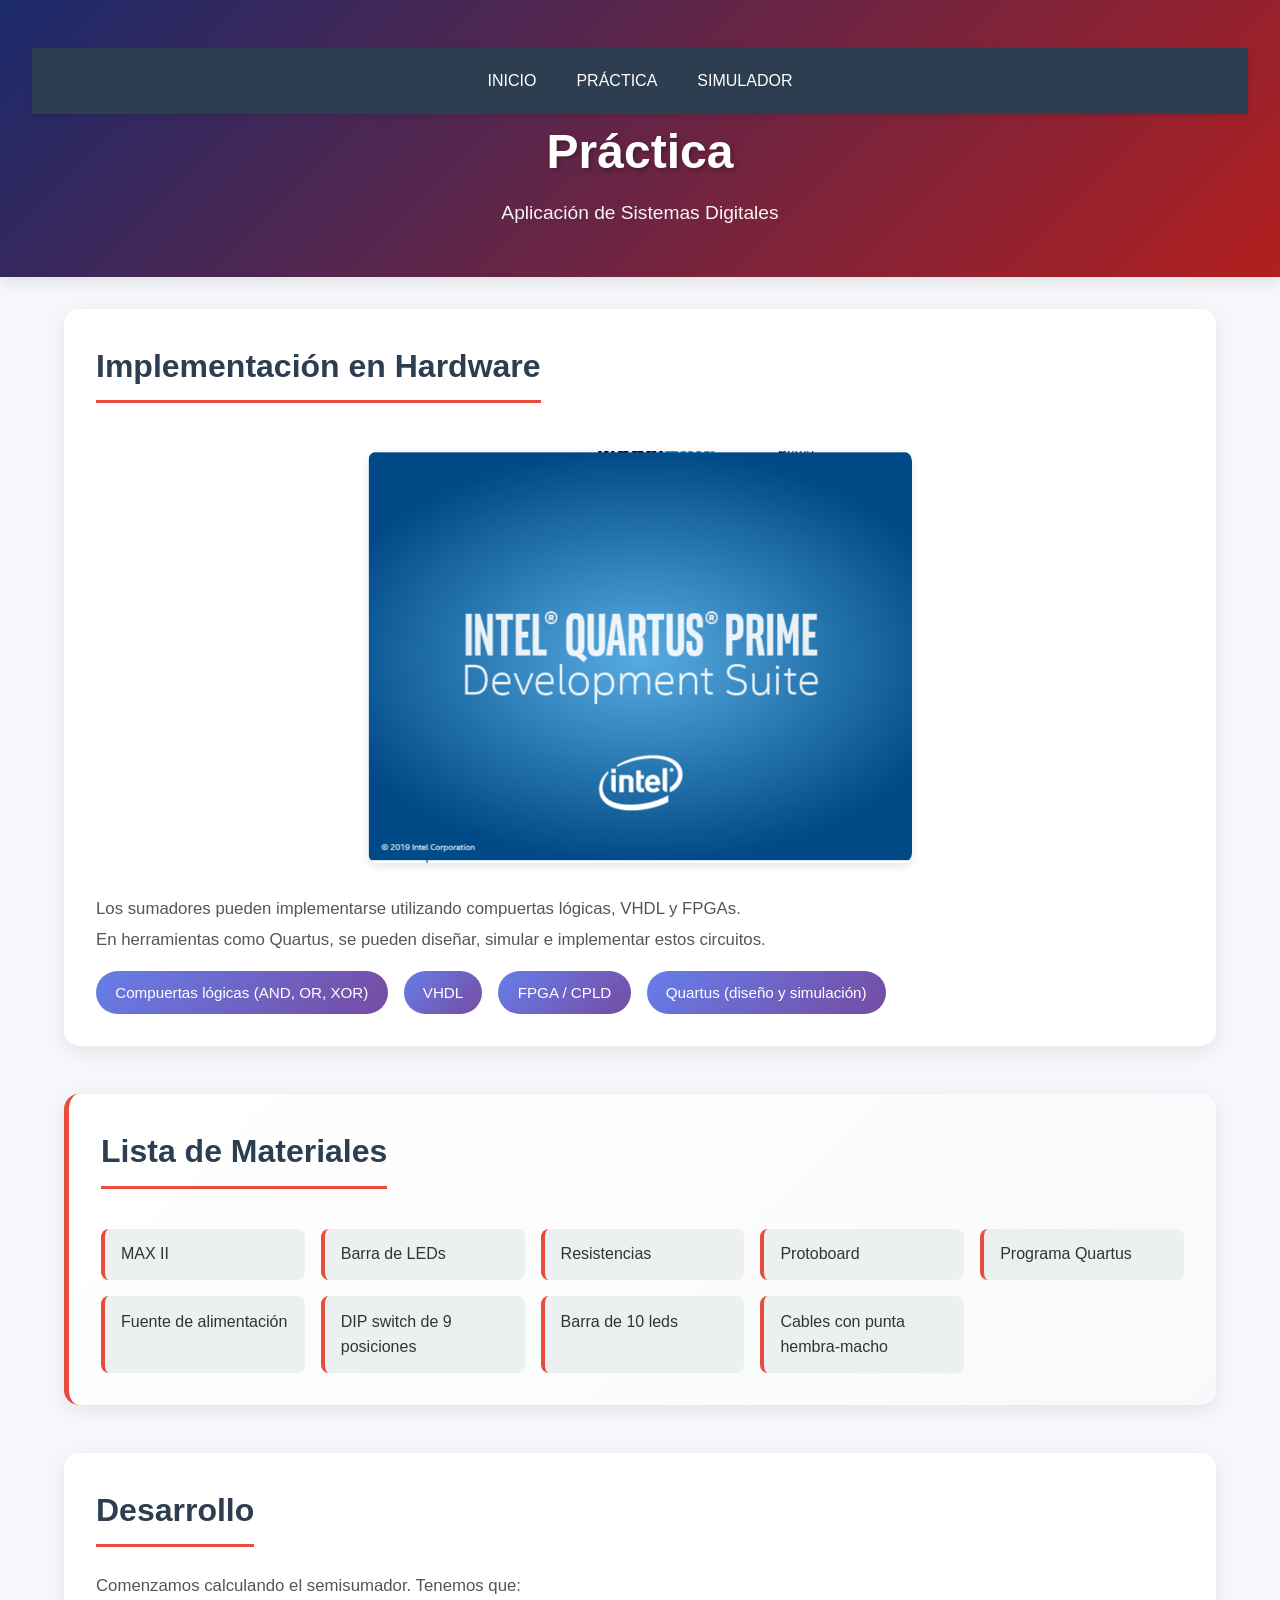
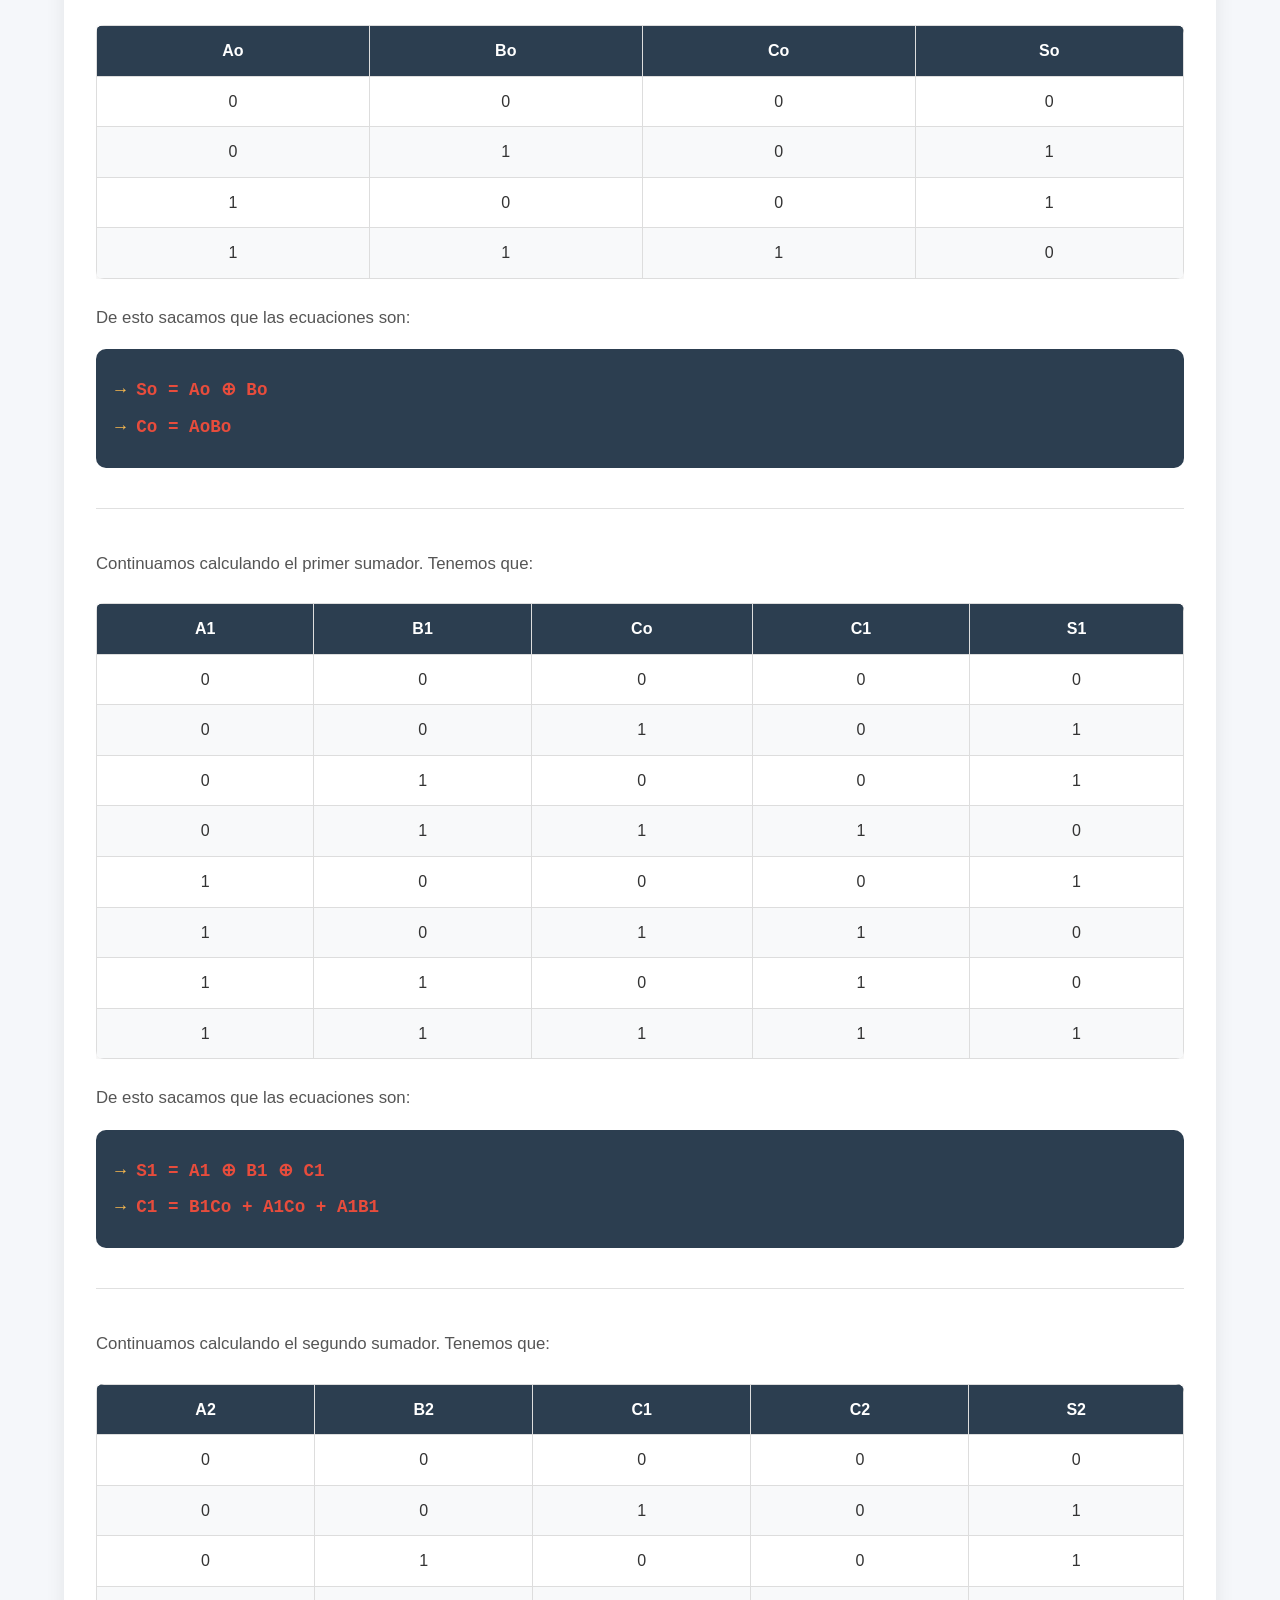
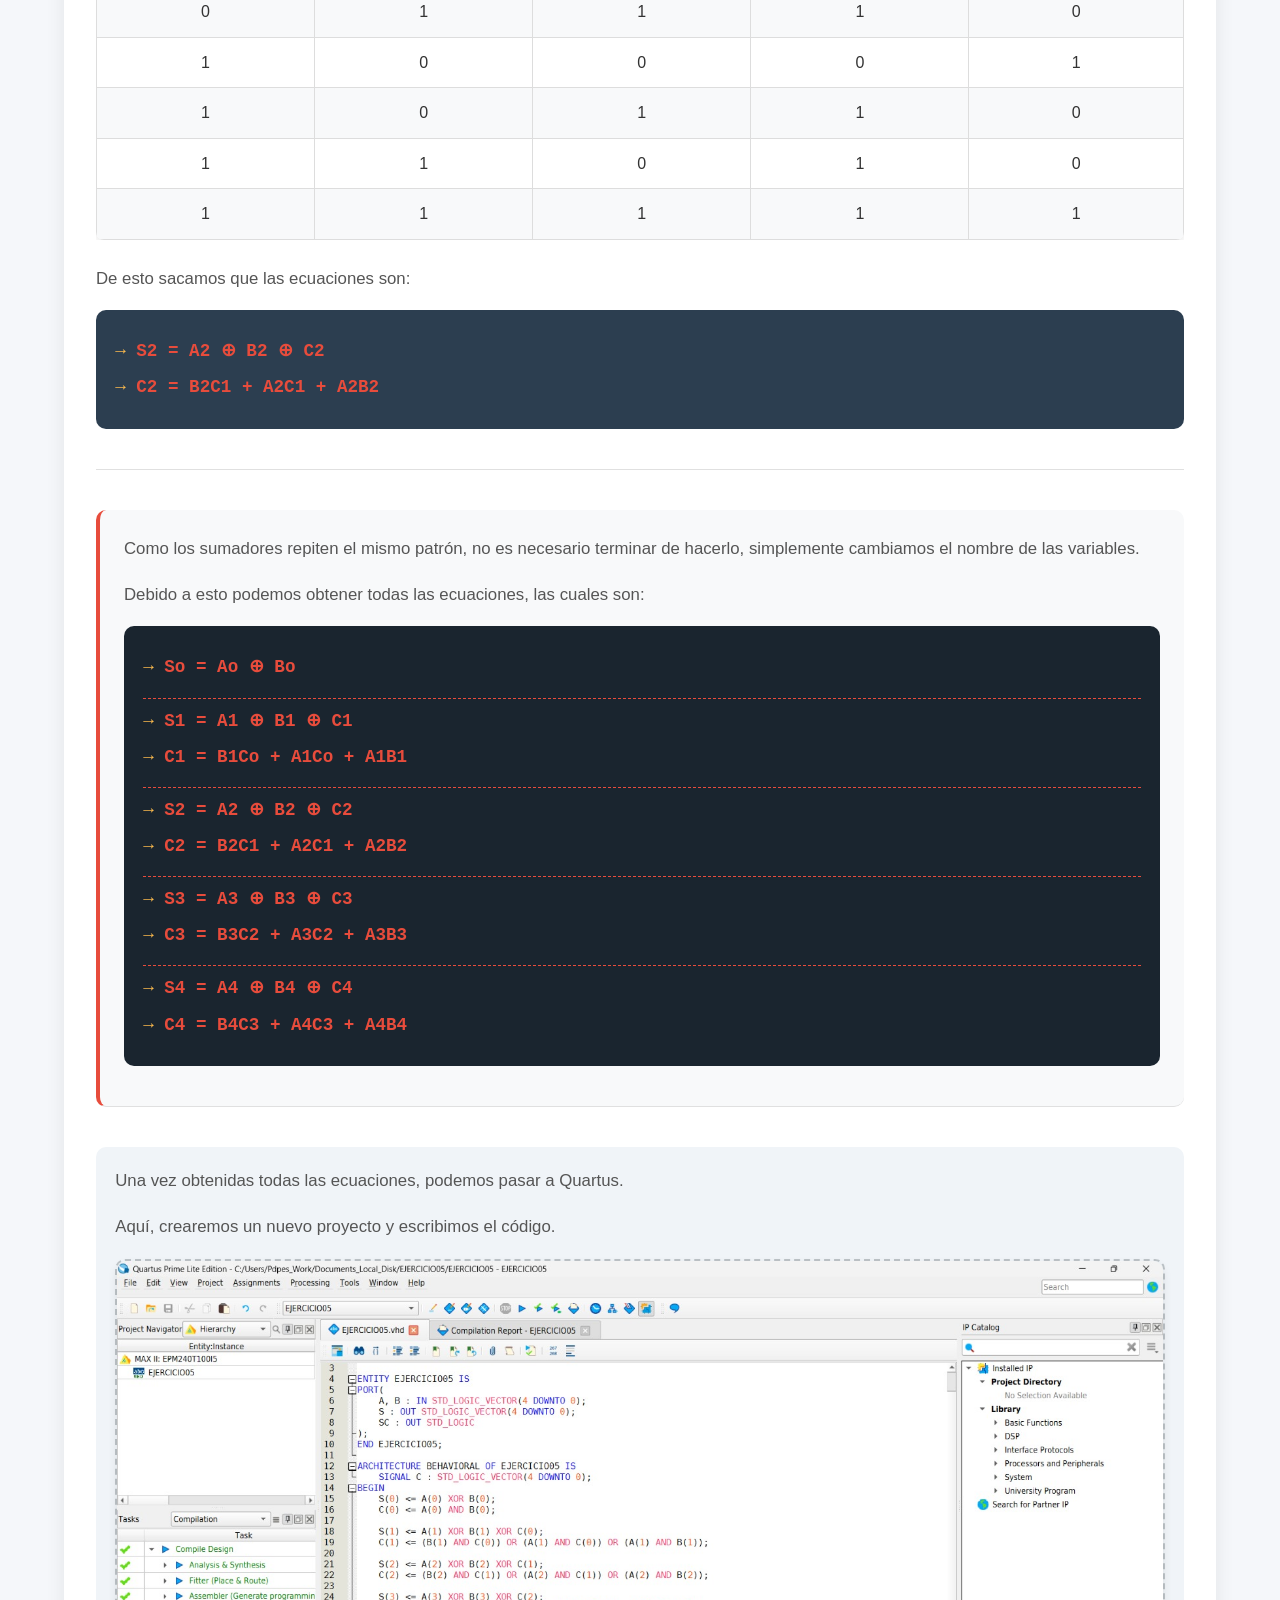
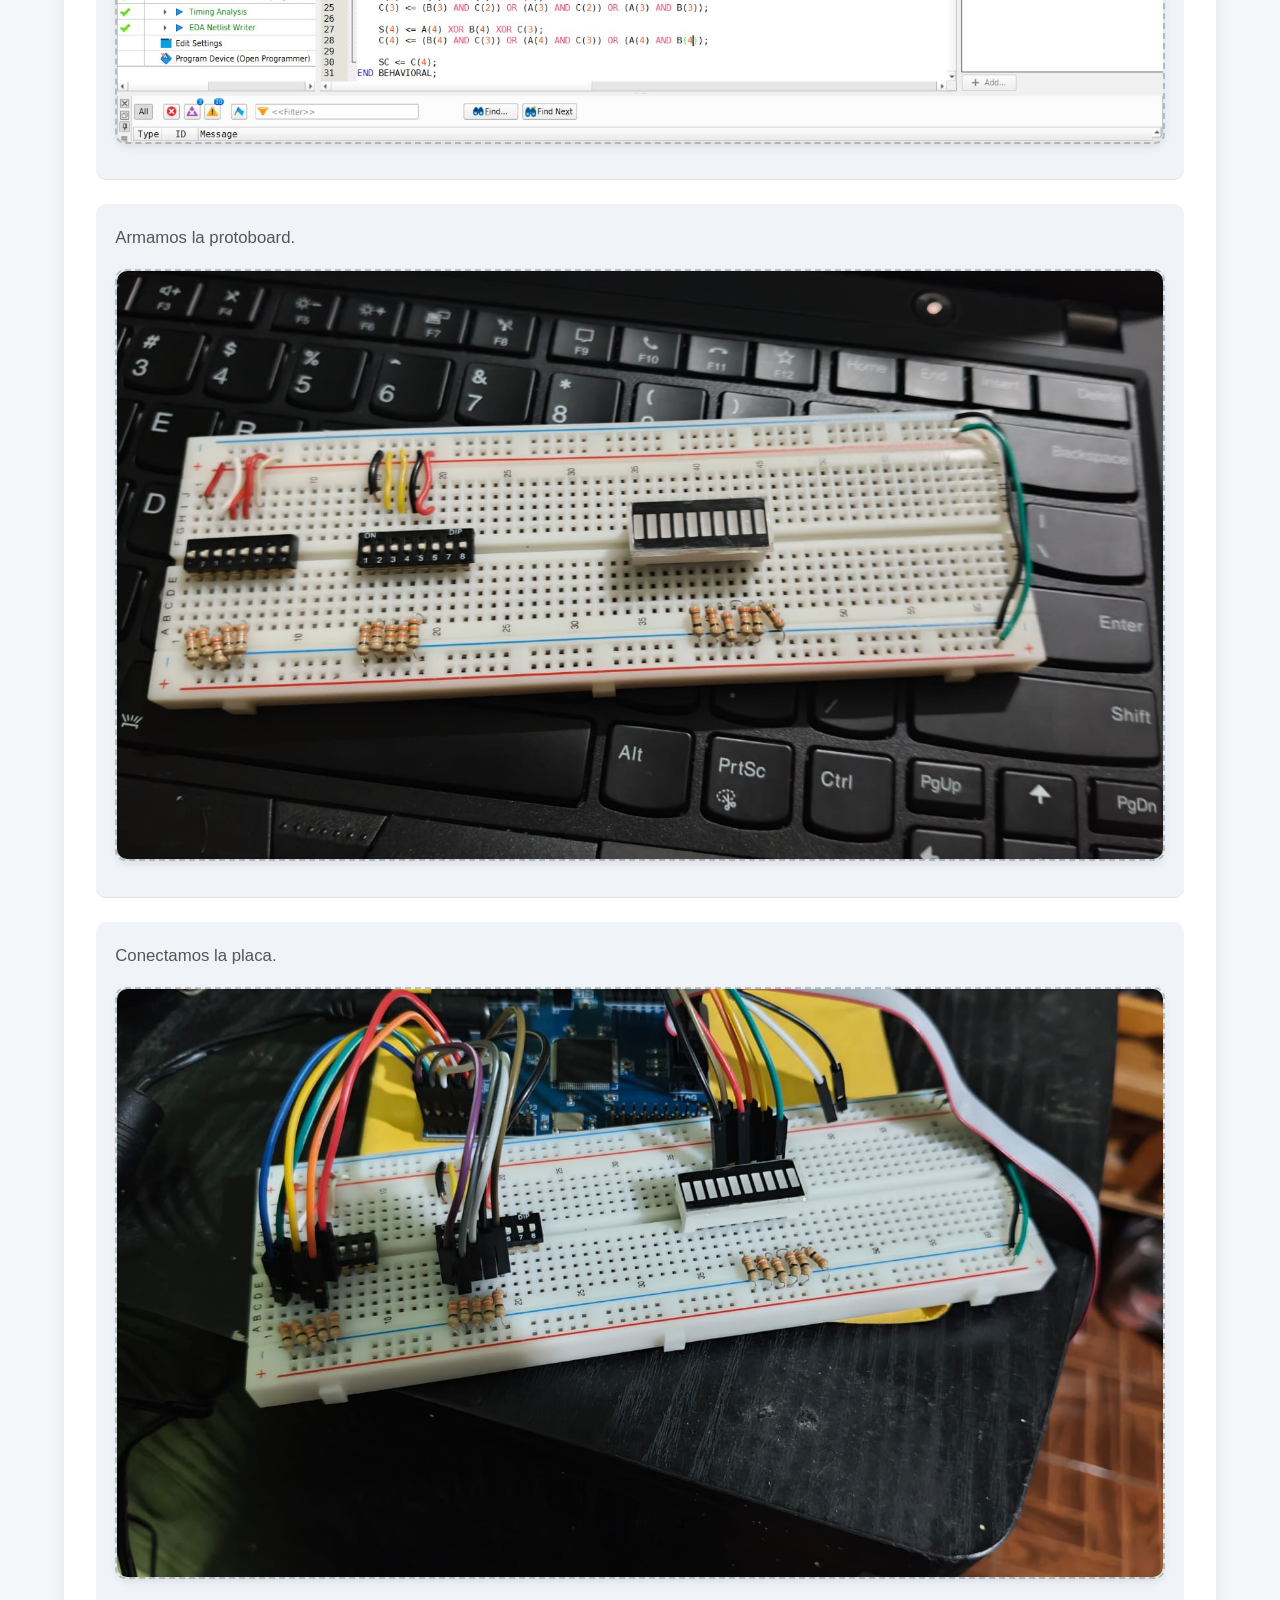
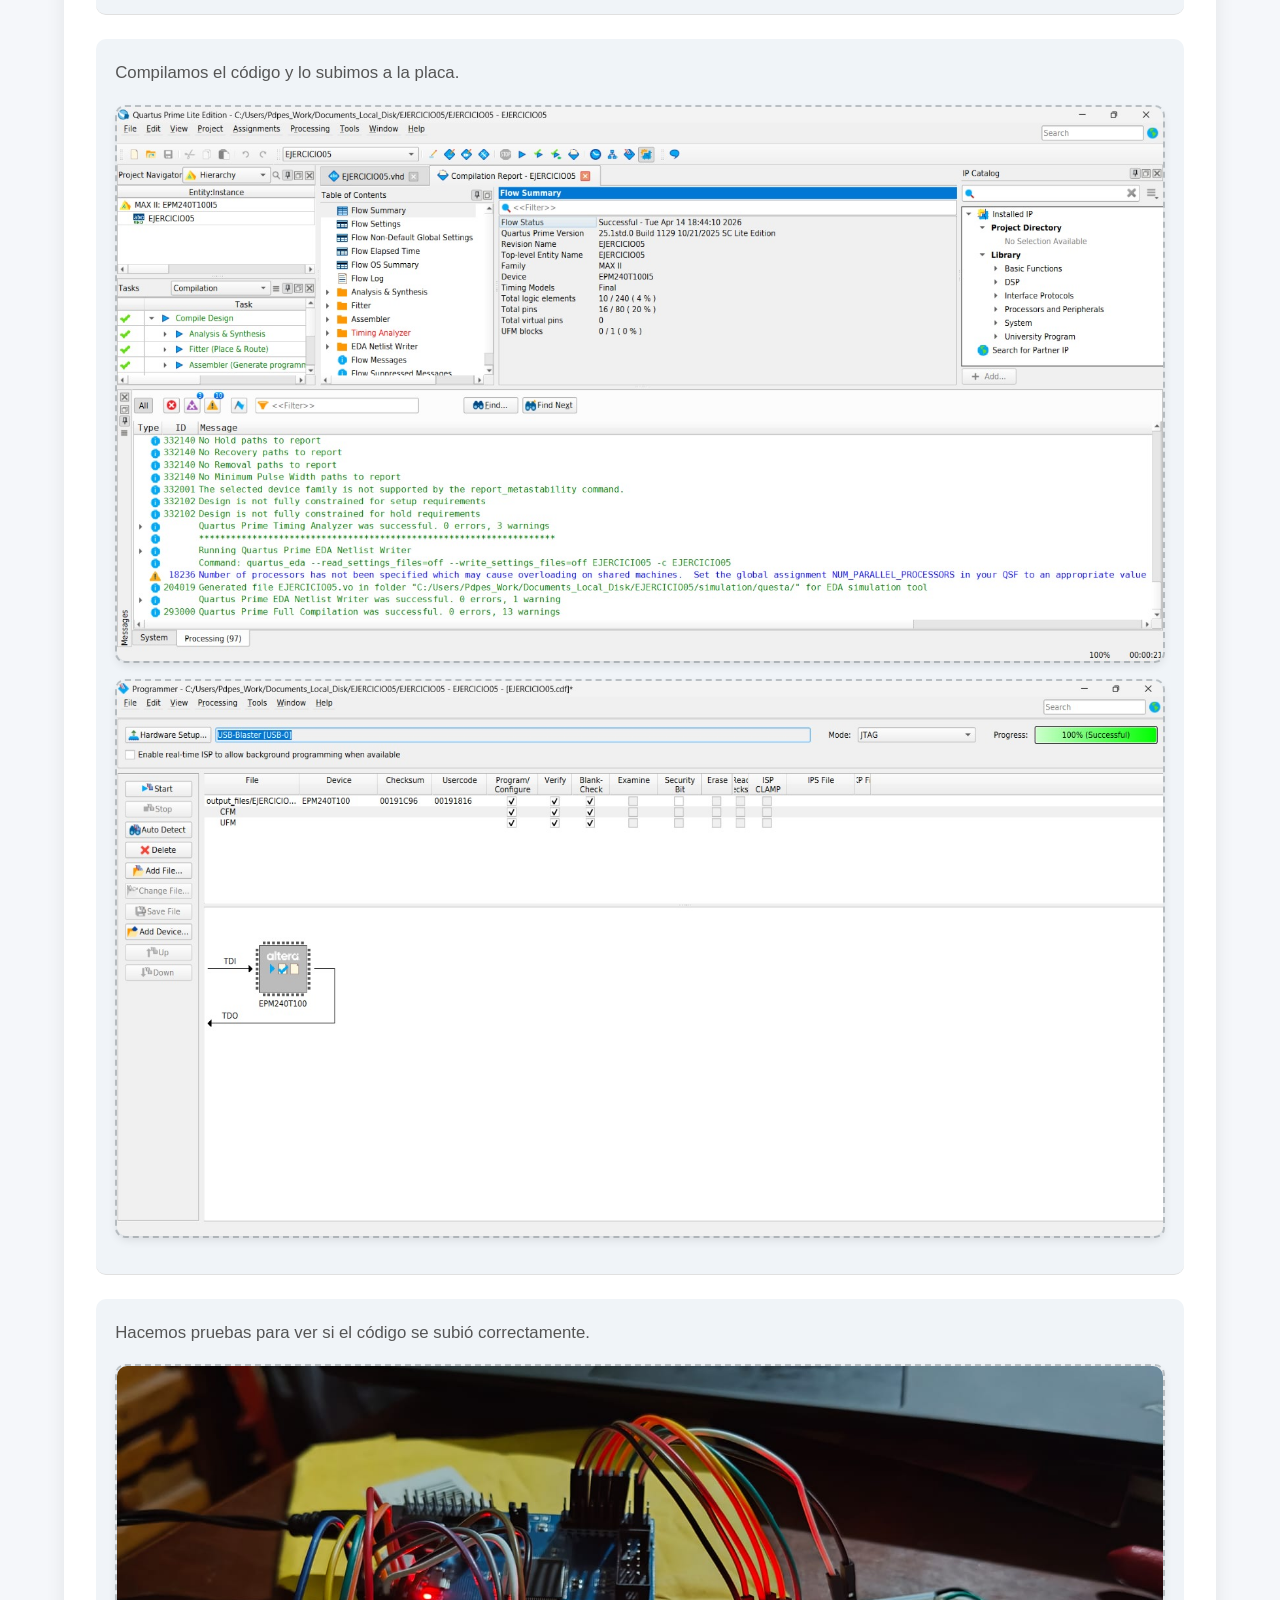
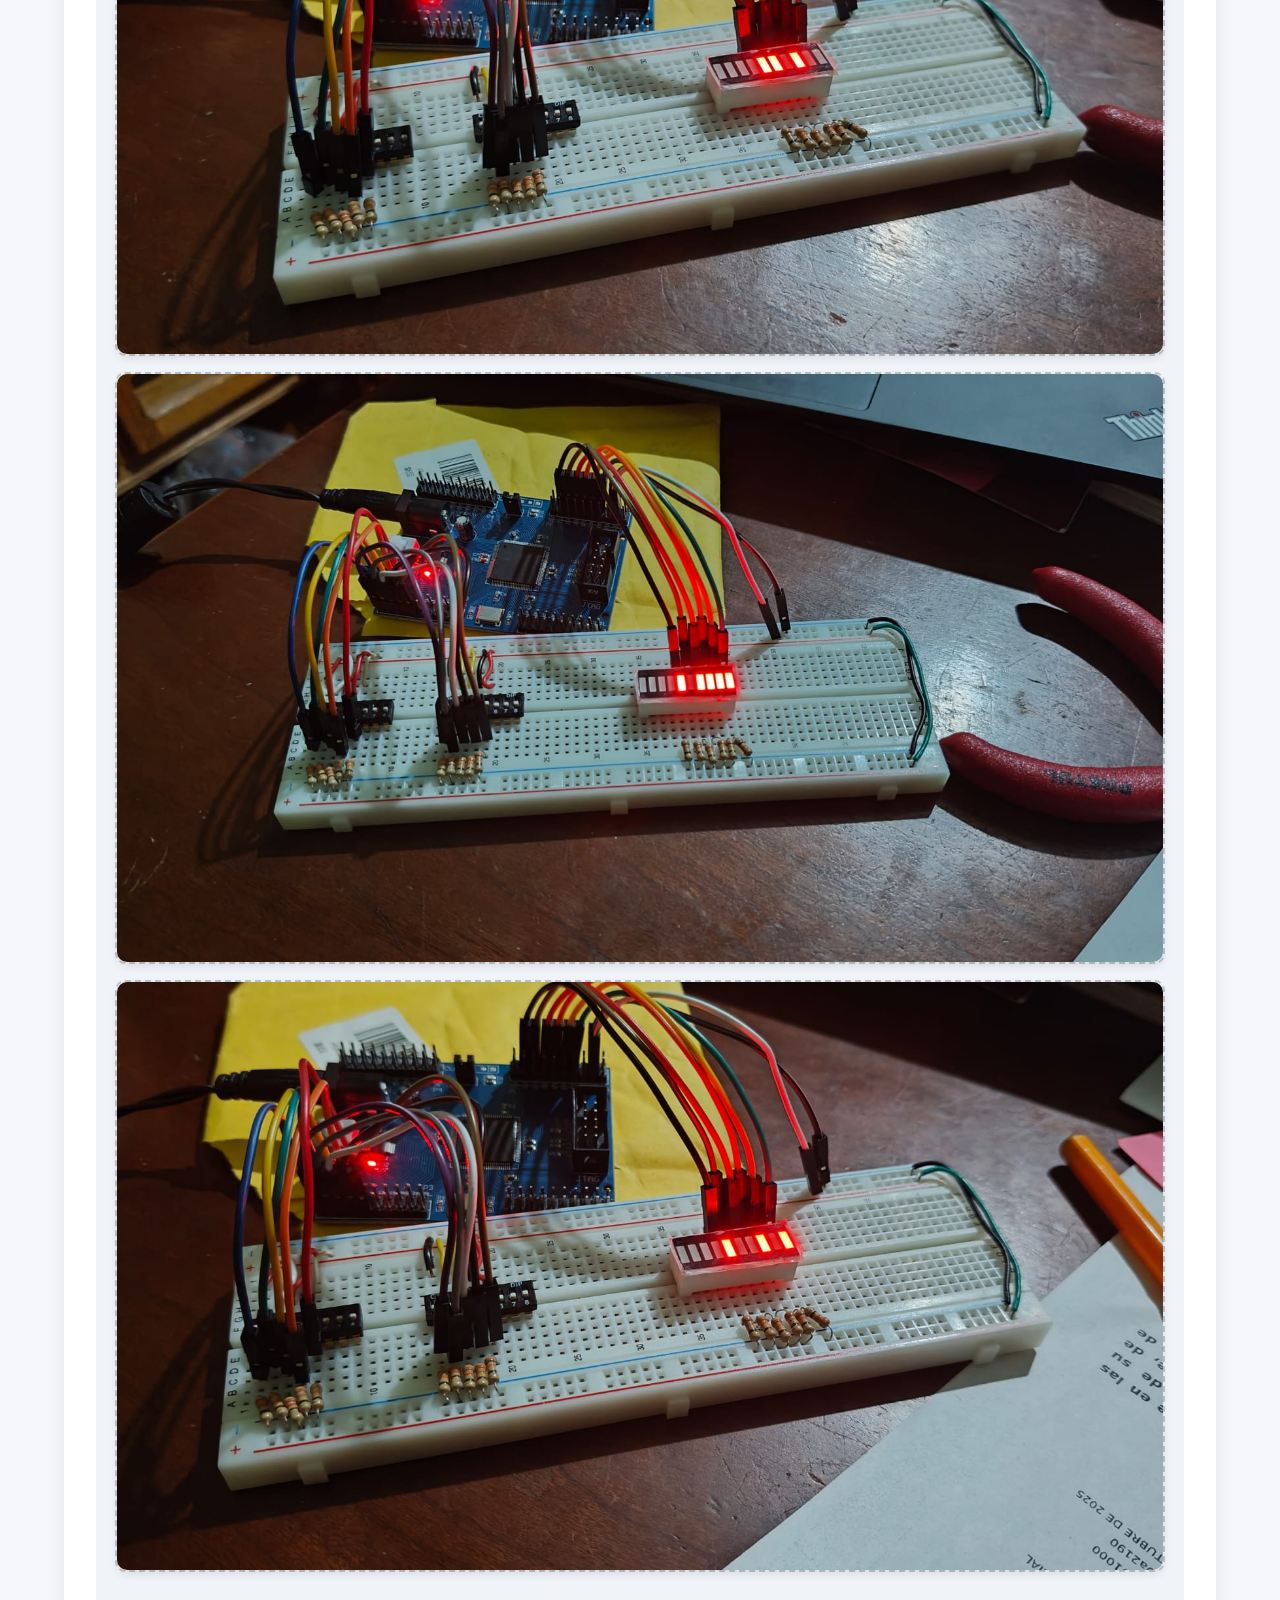
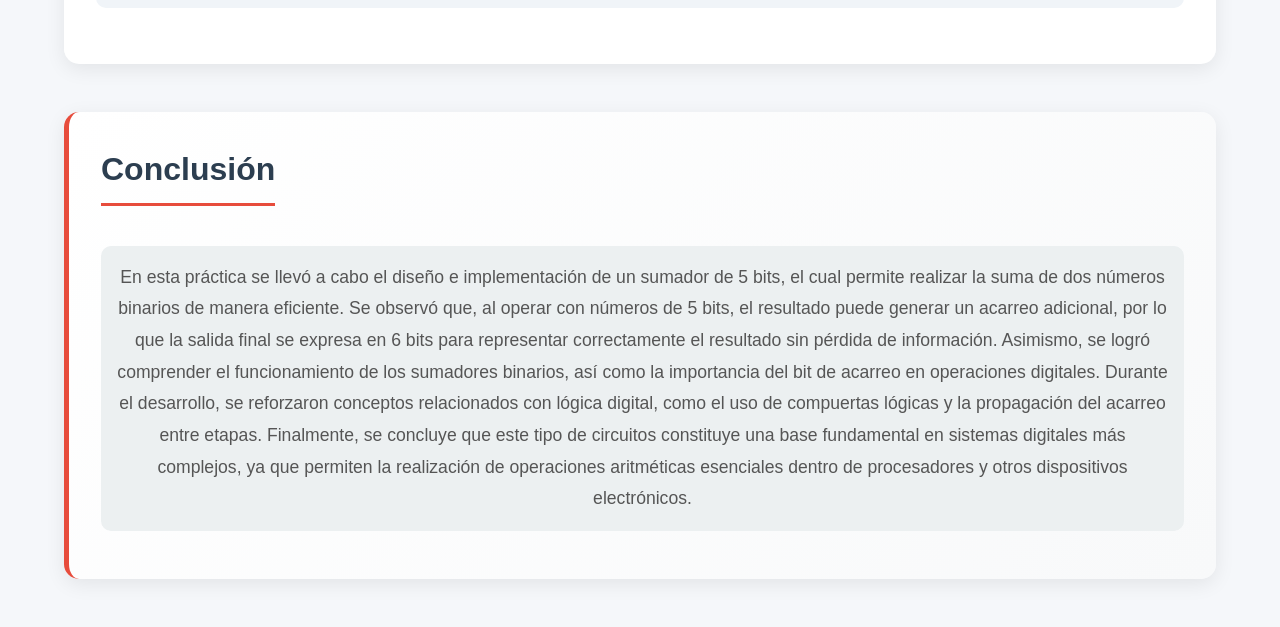
==== practica.html @ 508f86c6 "Trabajo" ====
<!DOCTYPE html>
<html lang="es">
<head>
  <meta charset="UTF-8" />
  <meta name="viewport" content="width=device-width, initial-scale=1.0" />
  <title>Vortrag</title>
  <link rel="stylesheet" href="css/estilos_practica.css">
</head>
<body>

  <header class="encabezado">
    <div class="menu-principal">
      <nav class="navegacion">
        <ul class="navegacion__lista">
          <li class="navegacion__elemento"><a class="navegacion__enlace" href="index.html">INICIO</a></li>
          <li class="navegacion__elemento"><a class="navegacion__enlace" href="practica.html">PRÁCTICA</a></li>
          <li class="navegacion__elemento"><a class="navegacion__enlace" href="simulador.html">SIMULADOR</a></li>
        </ul>
      </nav>
      <h1 class="encabezado__titulo">Práctica</h1>
      <p class="encabezado__subtitulo">Aplicación de Sistemas Digitales</p>
    </div>
  </header>

  <main class="contenido-principal">

    <!-- SECCIÓN 9 -->
    <section id="hardware" class="seccion">
      <div class="seccion__contenedor">
        <h2 class="seccion__titulo">Implementación en Hardware</h2>
        <div class="seccion__imagen">
          <img src="imgs/quartus.png" alt="Captura de Quartus" class="seccion__img" width=50%/>
        </div>
        <p class="seccion__texto">
          Los sumadores pueden implementarse utilizando compuertas lógicas, VHDL y FPGAs.
          <br />
          En herramientas como Quartus, se pueden diseñar, simular e implementar estos circuitos.
        </p>
        <ul class="lista-implementacion">
          <li class="lista-implementacion__elemento">Compuertas lógicas (AND, OR, XOR)</li>
          <li class="lista-implementacion__elemento">VHDL</li>
          <li class="lista-implementacion__elemento">FPGA / CPLD</li>
          <li class="lista-implementacion__elemento">Quartus (diseño y simulación)</li>
        </ul>
      </div>
    </section>

    <!-- SECCIÓN 10 -->
    <section id="materiales" class="seccion seccion--alternada">
      <div class="seccion__contenedor">
        <h2 class="seccion__titulo">Lista de Materiales</h2>
        <ul class="lista-materiales">
          <li class="lista-materiales__elemento">MAX II</li>
          <li class="lista-materiales__elemento">Barra de LEDs</li>
          <li class="lista-materiales__elemento">Resistencias</li>
          <li class="lista-materiales__elemento">Protoboard</li>
          <li class="lista-materiales__elemento">Programa Quartus</li>
          <li class="lista-materiales__elemento">Fuente de alimentación</li>
          <li class="lista-materiales__elemento">DIP switch de 9 posiciones</li>
          <li class="lista-materiales__elemento">Barra de 10 leds</li>
          <li class="lista-materiales__elemento">Cables con punta hembra-macho</li>
        </ul>
      </div>
    </section>

    <!-- SECCIÓN DESARROLLO -->
    <section id="desarrollo" class="seccion">
      <div class="seccion__contenedor">
        <h2 class="seccion__titulo">Desarrollo</h2>

        <!-- Semisumador -->
        <div class="desarrollo__bloque">
          <p class="seccion__texto">
            Comenzamos calculando el semisumador. Tenemos que:
          </p>
          <div class="tabla-contenedor">
            <table class="tabla-verdad">
              <thead class="tabla-verdad__encabezado">
                <tr class="tabla-verdad__fila tabla-verdad__fila--encabezado">
                  <th class="tabla-verdad__celda tabla-verdad__celda--titulo">Ao</th>
                  <th class="tabla-verdad__celda tabla-verdad__celda--titulo">Bo</th>
                  <th class="tabla-verdad__celda tabla-verdad__celda--titulo">Co</th>
                  <th class="tabla-verdad__celda tabla-verdad__celda--titulo">So</th>
                </tr>
              </thead>
              <tbody class="tabla-verdad__cuerpo">
                <tr class="tabla-verdad__fila"><td class="tabla-verdad__celda">0</td><td class="tabla-verdad__celda">0</td><td class="tabla-verdad__celda">0</td><td class="tabla-verdad__celda">0</td></tr>
                <tr class="tabla-verdad__fila"><td class="tabla-verdad__celda">0</td><td class="tabla-verdad__celda">1</td><td class="tabla-verdad__celda">0</td><td class="tabla-verdad__celda">1</td></tr>
                <tr class="tabla-verdad__fila"><td class="tabla-verdad__celda">1</td><td class="tabla-verdad__celda">0</td><td class="tabla-verdad__celda">0</td><td class="tabla-verdad__celda">1</td></tr>
                <tr class="tabla-verdad__fila"><td class="tabla-verdad__celda">1</td><td class="tabla-verdad__celda">1</td><td class="tabla-verdad__celda">1</td><td class="tabla-verdad__celda">0</td></tr>
              </tbody>
            </table>
          </div>
          <p class="seccion__texto">De esto sacamos que las ecuaciones son:</p>
          <div class="ecuaciones">
            <p class="ecuaciones__linea">So = Ao ⊕ Bo</p>
            <p class="ecuaciones__linea">Co = AoBo</p>
          </div>
        </div>

        <!-- Sumador 1 -->
        <div class="desarrollo__bloque">
          <p class="seccion__texto">
            Continuamos calculando el primer sumador. Tenemos que:
          </p>
          <div class="tabla-contenedor">
            <table class="tabla-verdad">
              <thead class="tabla-verdad__encabezado">
                <tr class="tabla-verdad__fila tabla-verdad__fila--encabezado">
                  <th class="tabla-verdad__celda tabla-verdad__celda--titulo">A1</th>
                  <th class="tabla-verdad__celda tabla-verdad__celda--titulo">B1</th>
                  <th class="tabla-verdad__celda tabla-verdad__celda--titulo">Co</th>
                  <th class="tabla-verdad__celda tabla-verdad__celda--titulo">C1</th>
                  <th class="tabla-verdad__celda tabla-verdad__celda--titulo">S1</th>
                </tr>
              </thead>
              <tbody class="tabla-verdad__cuerpo">
                <tr class="tabla-verdad__fila"><td class="tabla-verdad__celda">0</td><td class="tabla-verdad__celda">0</td><td class="tabla-verdad__celda">0</td><td class="tabla-verdad__celda">0</td><td class="tabla-verdad__celda">0</td></tr>
                <tr class="tabla-verdad__fila"><td class="tabla-verdad__celda">0</td><td class="tabla-verdad__celda">0</td><td class="tabla-verdad__celda">1</td><td class="tabla-verdad__celda">0</td><td class="tabla-verdad__celda">1</td></tr>
                <tr class="tabla-verdad__fila"><td class="tabla-verdad__celda">0</td><td class="tabla-verdad__celda">1</td><td class="tabla-verdad__celda">0</td><td class="tabla-verdad__celda">0</td><td class="tabla-verdad__celda">1</td></tr>
                <tr class="tabla-verdad__fila"><td class="tabla-verdad__celda">0</td><td class="tabla-verdad__celda">1</td><td class="tabla-verdad__celda">1</td><td class="tabla-verdad__celda">1</td><td class="tabla-verdad__celda">0</td></tr>
                <tr class="tabla-verdad__fila"><td class="tabla-verdad__celda">1</td><td class="tabla-verdad__celda">0</td><td class="tabla-verdad__celda">0</td><td class="tabla-verdad__celda">0</td><td class="tabla-verdad__celda">1</td></tr>
                <tr class="tabla-verdad__fila"><td class="tabla-verdad__celda">1</td><td class="tabla-verdad__celda">0</td><td class="tabla-verdad__celda">1</td><td class="tabla-verdad__celda">1</td><td class="tabla-verdad__celda">0</td></tr>
                <tr class="tabla-verdad__fila"><td class="tabla-verdad__celda">1</td><td class="tabla-verdad__celda">1</td><td class="tabla-verdad__celda">0</td><td class="tabla-verdad__celda">1</td><td class="tabla-verdad__celda">0</td></tr>
                <tr class="tabla-verdad__fila"><td class="tabla-verdad__celda">1</td><td class="tabla-verdad__celda">1</td><td class="tabla-verdad__celda">1</td><td class="tabla-verdad__celda">1</td><td class="tabla-verdad__celda">1</td></tr>
              </tbody>
            </table>
          </div>
          <p class="seccion__texto">De esto sacamos que las ecuaciones son:</p>
          <div class="ecuaciones">
            <p class="ecuaciones__linea">S1 = A1 ⊕ B1 ⊕ C1</p>
            <p class="ecuaciones__linea">C1 = B1Co + A1Co + A1B1</p>
          </div>
        </div>

        <!-- Sumador 2 -->
        <div class="desarrollo__bloque">
          <p class="seccion__texto">
            Continuamos calculando el segundo sumador. Tenemos que:
          </p>
          <div class="tabla-contenedor">
            <table class="tabla-verdad">
              <thead class="tabla-verdad__encabezado">
                <tr class="tabla-verdad__fila tabla-verdad__fila--encabezado">
                  <th class="tabla-verdad__celda tabla-verdad__celda--titulo">A2</th>
                  <th class="tabla-verdad__celda tabla-verdad__celda--titulo">B2</th>
                  <th class="tabla-verdad__celda tabla-verdad__celda--titulo">C1</th>
                  <th class="tabla-verdad__celda tabla-verdad__celda--titulo">C2</th>
                  <th class="tabla-verdad__celda tabla-verdad__celda--titulo">S2</th>
                </tr>
              </thead>
              <tbody class="tabla-verdad__cuerpo">
                <tr class="tabla-verdad__fila"><td class="tabla-verdad__celda">0</td><td class="tabla-verdad__celda">0</td><td class="tabla-verdad__celda">0</td><td class="tabla-verdad__celda">0</td><td class="tabla-verdad__celda">0</td></tr>
                <tr class="tabla-verdad__fila"><td class="tabla-verdad__celda">0</td><td class="tabla-verdad__celda">0</td><td class="tabla-verdad__celda">1</td><td class="tabla-verdad__celda">0</td><td class="tabla-verdad__celda">1</td></tr>
                <tr class="tabla-verdad__fila"><td class="tabla-verdad__celda">0</td><td class="tabla-verdad__celda">1</td><td class="tabla-verdad__celda">0</td><td class="tabla-verdad__celda">0</td><td class="tabla-verdad__celda">1</td></tr>
                <tr class="tabla-verdad__fila"><td class="tabla-verdad__celda">0</td><td class="tabla-verdad__celda">1</td><td class="tabla-verdad__celda">1</td><td class="tabla-verdad__celda">1</td><td class="tabla-verdad__celda">0</td></tr>
                <tr class="tabla-verdad__fila"><td class="tabla-verdad__celda">1</td><td class="tabla-verdad__celda">0</td><td class="tabla-verdad__celda">0</td><td class="tabla-verdad__celda">0</td><td class="tabla-verdad__celda">1</td></tr>
                <tr class="tabla-verdad__fila"><td class="tabla-verdad__celda">1</td><td class="tabla-verdad__celda">0</td><td class="tabla-verdad__celda">1</td><td class="tabla-verdad__celda">1</td><td class="tabla-verdad__celda">0</td></tr>
                <tr class="tabla-verdad__fila"><td class="tabla-verdad__celda">1</td><td class="tabla-verdad__celda">1</td><td class="tabla-verdad__celda">0</td><td class="tabla-verdad__celda">1</td><td class="tabla-verdad__celda">0</td></tr>
                <tr class="tabla-verdad__fila"><td class="tabla-verdad__celda">1</td><td class="tabla-verdad__celda">1</td><td class="tabla-verdad__celda">1</td><td class="tabla-verdad__celda">1</td><td class="tabla-verdad__celda">1</td></tr>
              </tbody>
            </table>
          </div>
          <p class="seccion__texto">De esto sacamos que las ecuaciones son:</p>
          <div class="ecuaciones">
            <p class="ecuaciones__linea">S2 = A2 ⊕ B2 ⊕ C2</p>
            <p class="ecuaciones__linea">C2 = B2C1 + A2C1 + A2B2</p>
          </div>
        </div>

        <!-- Ecuaciones generales -->
        <div class="desarrollo__bloque desarrollo__bloque--resumen">
          <p class="seccion__texto">
            Como los sumadores repiten el mismo patrón, no es necesario terminar de hacerlo,
            simplemente cambiamos el nombre de las variables.
          </p>
          <p class="seccion__texto">Debido a esto podemos obtener todas las ecuaciones, las cuales son:</p>
          <div class="ecuaciones ecuaciones--completas">
            <p class="ecuaciones__linea">So = Ao ⊕ Bo</p>
            <p class="ecuaciones__linea ecuaciones__linea--separada">S1 = A1 ⊕ B1 ⊕ C1</p>
            <p class="ecuaciones__linea">C1 = B1Co + A1Co + A1B1</p>
            <p class="ecuaciones__linea ecuaciones__linea--separada">S2 = A2 ⊕ B2 ⊕ C2</p>
            <p class="ecuaciones__linea">C2 = B2C1 + A2C1 + A2B2</p>
            <p class="ecuaciones__linea ecuaciones__linea--separada">S3 = A3 ⊕ B3 ⊕ C3</p>
            <p class="ecuaciones__linea">C3 = B3C2 + A3C2 + A3B3</p>
            <p class="ecuaciones__linea ecuaciones__linea--separada">S4 = A4 ⊕ B4 ⊕ C4</p>
            <p class="ecuaciones__linea">C4 = B4C3 + A4C3 + A4B4</p>
          </div>
        </div>

        <!-- Paso: Quartus -->
        <div class="desarrollo__bloque desarrollo__paso">
          <p class="seccion__texto">Una vez obtenidas todas las ecuaciones, podemos pasar a Quartus.</p>
          <p class="seccion__texto">Aquí, crearemos un nuevo proyecto y escribimos el código.</p>
          <div class="seccion__imagen">
            <img src="imgs/codigo.jpeg" alt="" width="100%">
          </div>
        </div>

        <!-- Paso: Protoboard -->
        <div class="desarrollo__bloque desarrollo__paso">
          <p class="seccion__texto">Armamos la protoboard.</p>
          <div class="seccion__imagen">
            <img src="imgs/proto.jpeg" alt="">
          </div>
        </div>

        <!-- Paso: Placa -->
        <div class="desarrollo__bloque desarrollo__paso">
          <p class="seccion__texto">Conectamos la placa.</p>
          <div class="seccion__imagen">
            <img src="imgs/conexiones.jpeg" alt="">
          </div>
        </div>

        <!-- Paso: Subir código -->
        <div class="desarrollo__bloque desarrollo__paso">
          <p class="seccion__texto">Compilamos el código y lo subimos a la placa.</p>
          <div class="seccion__imagen">
           <img src="imgs/compilador.jpeg" alt="">
          </div>
          <div class="seccion__imagen">
           <img src="imgs/subido.jpeg" alt="">
          </div>
        </div>

        <!-- Paso: Pruebas -->
        <div class="desarrollo__bloque desarrollo__paso">
          <p class="seccion__texto">Hacemos pruebas para ver si el código se subió correctamente.</p>
          <div class="seccion__imagen">
            <img src="imgs/01_cincodos.jpeg" alt="">
          </div>
          <div class="seccion__imagen">
           <img src="imgs/02_cuatrosiete.jpeg" alt="">
          </div>
          <div class="seccion__imagen">
           <img src="imgs/03_tresiete.jpeg" alt="">
          </div>
        </div>

      </div>
    </section>

    <!-- SECCIÓN CONCLUSIÓN -->
    <section id="conclusion" class="seccion seccion--alternada">
      <div class="seccion__contenedor">
        <h2 class="seccion__titulo">Conclusión</h2>
        <p class="seccion__texto">En esta práctica se llevó a cabo el diseño e implementación de un sumador de 5 bits, 
          el cual permite realizar la suma de dos números binarios de manera eficiente. Se observó que, 
          al operar con números de 5 bits, el resultado puede generar un acarreo adicional, por lo que la 
          salida final se expresa en 6 bits para representar correctamente el resultado sin pérdida de información.
          Asimismo, se logró comprender el funcionamiento de los sumadores binarios, así como la importancia del 
          bit de acarreo en operaciones digitales. Durante el desarrollo, se reforzaron conceptos relacionados con 
          lógica digital, como el uso de compuertas lógicas y la propagación del acarreo entre etapas.
          Finalmente, se concluye que este tipo de circuitos constituye una base fundamental en sistemas 
          digitales más complejos, ya que permiten la realización de operaciones aritméticas esenciales 
          dentro de procesadores y otros dispositivos electrónicos.</p>
      </div>
    </section>

  </main>

</body>
</html>
---- css/estilos_practica.css ----
/* RESET Y ESTILOS BASE - CONSISTENTE CON LA PÁGINA PRINCIPAL */
* {
  margin: 0;
  padding: 0;
  box-sizing: border-box;
}

body {
  font-family: 'Segoe UI', Tahoma, Geneva, Verdana, sans-serif;
  line-height: 1.6;
  color: #333;
  background-color: #f5f7fa;
}

/* ENCABEZADO - MISMO GRADIENTE QUE EL ANTERIOR */
.encabezado {
  background: linear-gradient(135deg, #1a2a6c, #b21f1f, #fdbb4d);
  background-size: 200% 200%;
  animation: gradientShift 10s ease infinite;
  color: white;
  padding: 3rem 2rem;
  text-align: center;
  box-shadow: 0 4px 15px rgba(0,0,0,0.1);
}

@keyframes gradientShift {
  0% { background-position: 0% 50%; }
  50% { background-position: 100% 50%; }
  100% { background-position: 0% 50%; }
}

.encabezado__titulo {
  font-size: 3rem;
  margin-bottom: 0.5rem;
  text-shadow: 2px 2px 4px rgba(0,0,0,0.3);
}

.encabezado__subtitulo {
  font-size: 1.2rem;
  opacity: 0.95;
}

/* NAVEGACIÓN PRINCIPAL - IDÉNTICA */
.navegacion {
  background-color: #2c3e50;
  box-shadow: 0 2px 5px rgba(0,0,0,0.1);
  position: sticky;
  top: 0;
  z-index: 100;
}

.navegacion__lista {
  list-style: none;
  display: flex;
  justify-content: center;
  flex-wrap: wrap;
  max-width: 1200px;
  margin: 0 auto;
  padding: 0.75rem 1rem;
  gap: 0.5rem;
}

.navegacion__elemento {
  margin: 0;
}

.navegacion__enlace {
  color: white;
  text-decoration: none;
  padding: 0.5rem 1rem;
  border-radius: 5px;
  transition: all 0.3s ease;
  font-weight: 500;
  display: inline-block;
}

.navegacion__enlace:hover {
  background-color: #e74c3c;
  transform: translateY(-2px);
}

/* CONTENIDO PRINCIPAL */
.contenido-principal {
  max-width: 1200px;
  margin: 2rem auto;
  padding: 0 1.5rem;
}

/* SECCIONES GENERALES */
.seccion {
  margin-bottom: 3rem;
  scroll-margin-top: 80px;
}

.seccion__contenedor {
  background: white;
  border-radius: 15px;
  padding: 2rem;
  box-shadow: 0 5px 20px rgba(0,0,0,0.08);
  transition: transform 0.3s ease, box-shadow 0.3s ease;
}

.seccion__contenedor:hover {
  transform: translateY(-5px);
  box-shadow: 0 8px 25px rgba(0,0,0,0.12);
}

.seccion--alternada .seccion__contenedor {
  background: linear-gradient(135deg, #ffffff 0%, #f8f9fa 100%);
  border-left: 5px solid #e74c3c;
}

.seccion__titulo {
  color: #2c3e50;
  font-size: 2rem;
  margin-bottom: 1.5rem;
  padding-bottom: 0.5rem;
  border-bottom: 3px solid #e74c3c;
  display: inline-block;
}

.seccion__imagen {
  text-align: center;
  margin: 1.5rem 0;
}

.seccion__imagen img {
  max-width: 100%;
  height: auto;
  border-radius: 10px;
  box-shadow: 0 4px 10px rgba(0,0,0,0.1);
}

.seccion__texto {
  font-size: 1.05rem;
  color: #555;
  margin-bottom: 1rem;
  line-height: 1.8;
}

/* LISTA DE IMPLEMENTACIÓN */
.lista-implementacion {
  display: flex;
  flex-wrap: wrap;
  gap: 1rem;
  list-style: none;
  margin-top: 1rem;
}

.lista-implementacion__elemento {
  background: linear-gradient(135deg, #667eea 0%, #764ba2 100%);
  color: white;
  padding: 0.6rem 1.2rem;
  border-radius: 25px;
  font-weight: 500;
  font-size: 0.95rem;
}

/* LISTA DE MATERIALES */
.lista-materiales {
  display: grid;
  grid-template-columns: repeat(auto-fit, minmax(200px, 1fr));
  gap: 1rem;
  list-style: none;
  margin-top: 1rem;
}

.lista-materiales__elemento {
  background: #ecf0f1;
  padding: 0.8rem 1rem;
  border-radius: 8px;
  border-left: 4px solid #e74c3c;
  font-weight: 500;
  transition: transform 0.2s ease;
}

.lista-materiales__elemento:hover {
  transform: translateX(5px);
  background: #e0e6ed;
}

/* BLOQUES DE DESARROLLO */
.desarrollo__bloque {
  margin-bottom: 2.5rem;
  padding-bottom: 1.5rem;
  border-bottom: 1px solid #e0e0e0;
}

.desarrollo__bloque:last-child {
  border-bottom: none;
}

.desarrollo__bloque--resumen {
  background: #f8f9fa;
  padding: 1.5rem;
  border-radius: 10px;
  border-left: 4px solid #e74c3c;
}

.desarrollo__paso {
  background: #f0f4f8;
  padding: 1.2rem;
  border-radius: 10px;
  margin-bottom: 1.5rem;
}

/* TABLAS DE VERDAD */
.tabla-contenedor {
  overflow-x: auto;
  margin: 1.5rem 0;
}

.tabla-verdad {
  width: 100%;
  border-collapse: collapse;
  background: white;
  border-radius: 8px;
  overflow: hidden;
  box-shadow: 0 2px 8px rgba(0,0,0,0.1);
}

.tabla-verdad__encabezado {
  background: linear-gradient(135deg, #2c3e50 0%, #1a252f 100%);
  color: white;
}

.tabla-verdad__fila--encabezado {
  background: #2c3e50;
}

.tabla-verdad__celda {
  padding: 0.75rem 1rem;
  text-align: center;
  border: 1px solid #ddd;
}

.tabla-verdad__celda--titulo {
  font-weight: bold;
  font-size: 1rem;
}

.tabla-verdad__fila:nth-child(even) {
  background-color: #f8f9fa;
}

.tabla-verdad__fila:hover {
  background-color: #e8f4f8;
  transition: background-color 0.2s ease;
}

/* ECUACIONES */
.ecuaciones {
  background: #2c3e50;
  padding: 1.2rem;
  border-radius: 10px;
  margin: 1rem 0;
  font-family: 'Courier New', monospace;
}

.ecuaciones__linea {
  color: #e74c3c;
  font-size: 1.1rem;
  margin: 0.5rem 0;
  font-weight: bold;
}

.ecuaciones__linea--separada {
  margin-top: 1rem;
  padding-top: 0.5rem;
  border-top: 1px dashed #e74c3c;
}

.ecuaciones--completas {
  background: #1a252f;
}

/* PIE DE PÁGINA */
.pie-pagina {
  background: #2c3e50;
  color: white;
  text-align: center;
  padding: 1.5rem;
  margin-top: 3rem;
}

.pie-pagina__texto {
  font-size: 0.9rem;
  opacity: 0.8;
}

/* MEDIA QUERIES - RESPONSIVE */
@media (max-width: 768px) {
  .encabezado__titulo {
    font-size: 2rem;
  }
  
  .seccion__titulo {
    font-size: 1.5rem;
  }
  
  .navegacion__lista {
    gap: 0.25rem;
  }
  
  .navegacion__enlace {
    padding: 0.4rem 0.8rem;
    font-size: 0.85rem;
  }
  
  .seccion__contenedor {
    padding: 1.2rem;
  }
  
  .tabla-verdad__celda {
    padding: 0.5rem;
    font-size: 0.85rem;
  }
  
  .lista-materiales {
    grid-template-columns: 1fr;
  }
  
  .ecuaciones__linea {
    font-size: 0.9rem;
    word-break: break-word;
  }
}

@media (max-width: 480px) {
  .contenido-principal {
    padding: 0 1rem;
  }
  
  .lista-implementacion {
    flex-direction: column;
  }
  
  .lista-implementacion__elemento {
    text-align: center;
  }
  
  .tabla-verdad {
    font-size: 0.75rem;
  }
  
  .tabla-verdad__celda {
    padding: 0.4rem;
  }
  
  .ecuaciones {
    padding: 0.8rem;
  }
  
  .ecuaciones__linea {
    font-size: 0.8rem;
  }
}

/* ANIMACIONES Y ESTILOS ADICIONALES */
html {
  scroll-behavior: smooth;
}

/* Estilo para tablas en dispositivos pequeños */
@media (max-width: 600px) {
  .tabla-verdad {
    display: block;
    overflow-x: auto;
    white-space: nowrap;
  }
}

/* Efecto hover para filas de tabla en dispositivos con mouse */
@media (hover: hover) {
  .tabla-verdad__fila:hover {
    background-color: #e8f4f8;
  }
}

/* Estilo para enlaces activos */
.navegacion__enlace:active {
  transform: scale(0.98);
}

/* Estilo para la sección de conclusión */
#conclusion .seccion__texto {
  font-size: 1.1rem;
  text-align: center;
  padding: 1rem;
  background: #ecf0f1;
  border-radius: 10px;
  margin-top: 1rem;
}

/* Ajustes para imágenes dentro de desarrollo */
.desarrollo__bloque .seccion__imagen {
  margin: 1rem 0;
  min-height: 150px;
  background: #f0f4f8;
  border-radius: 10px;
  display: flex;
  align-items: center;
  justify-content: center;
  border: 2px dashed #bdc3c7;
}

.desarrollo__bloque .seccion__imagen::before {
  color: #95a5a6;
  font-style: italic;
}

/* Mejora visual para ecuaciones */
.ecuaciones__linea::before {
  content: "→ ";
  color: #fdbb4d;
}
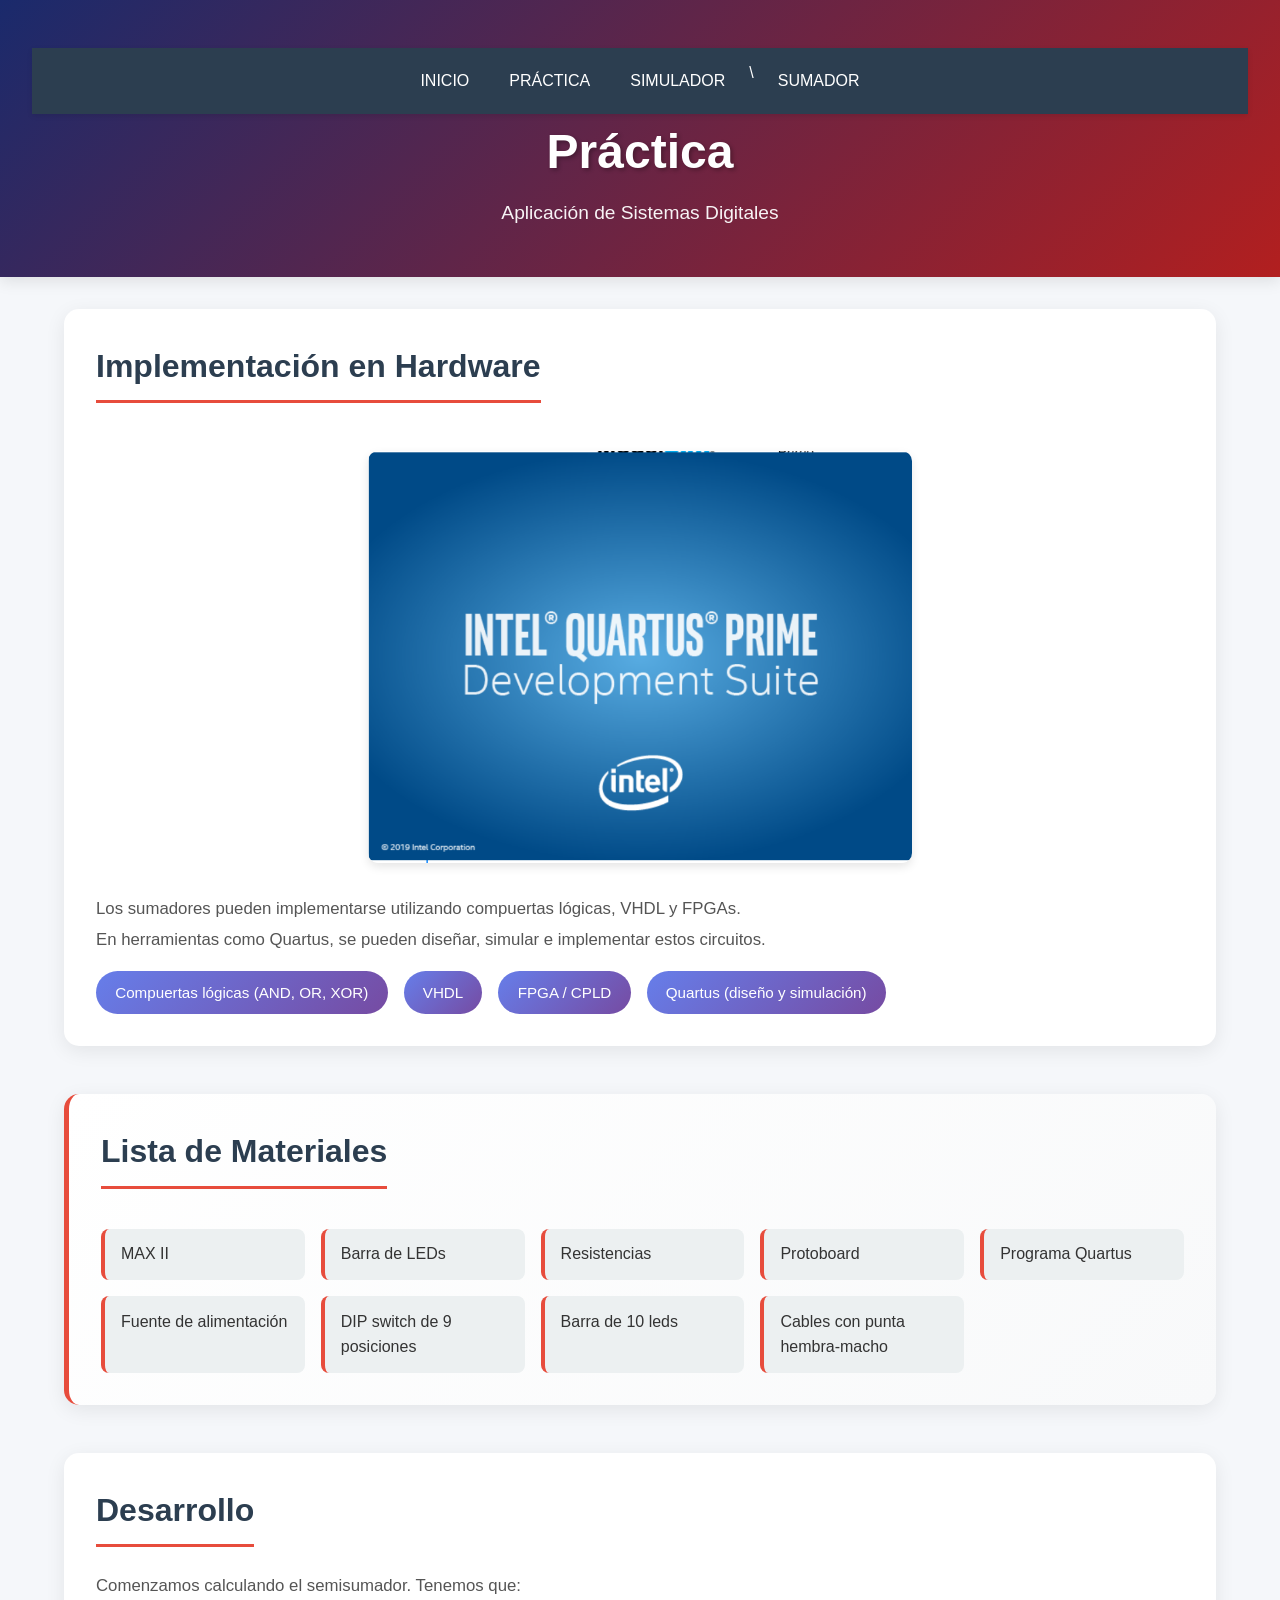
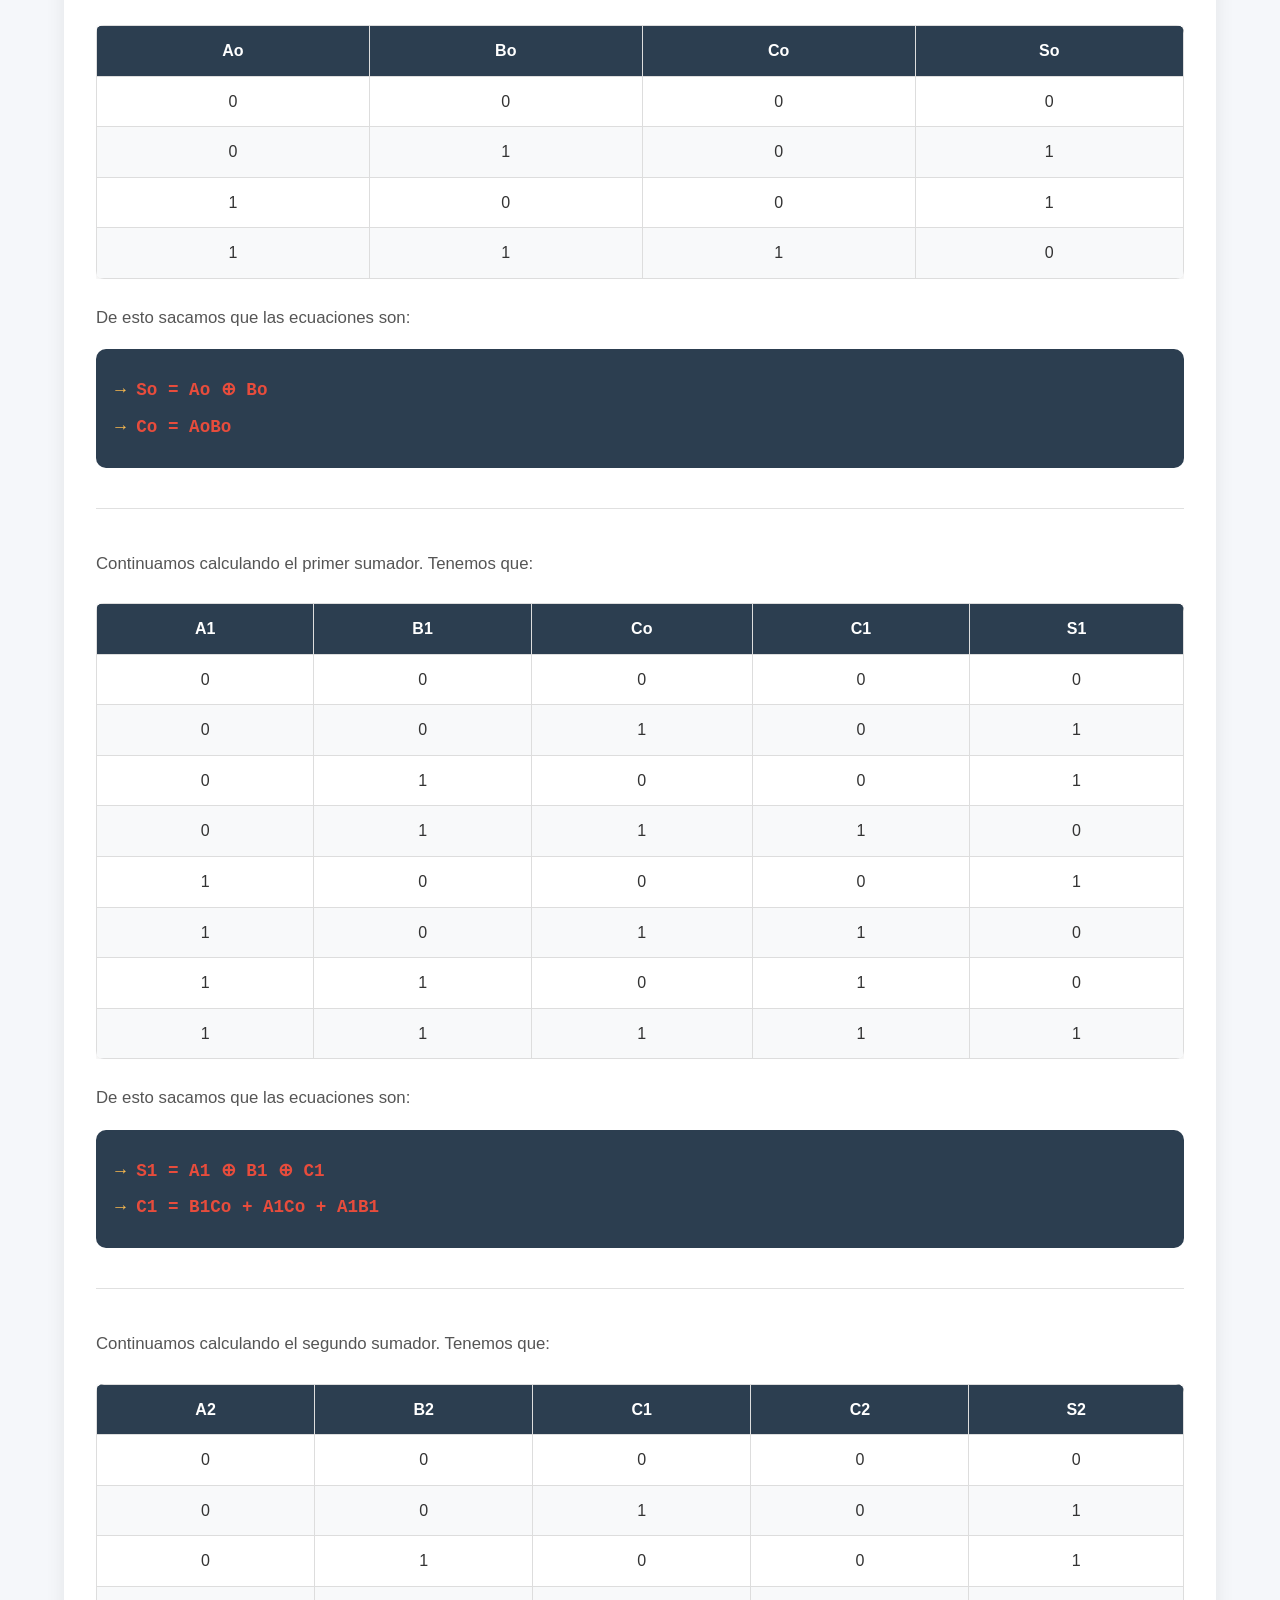
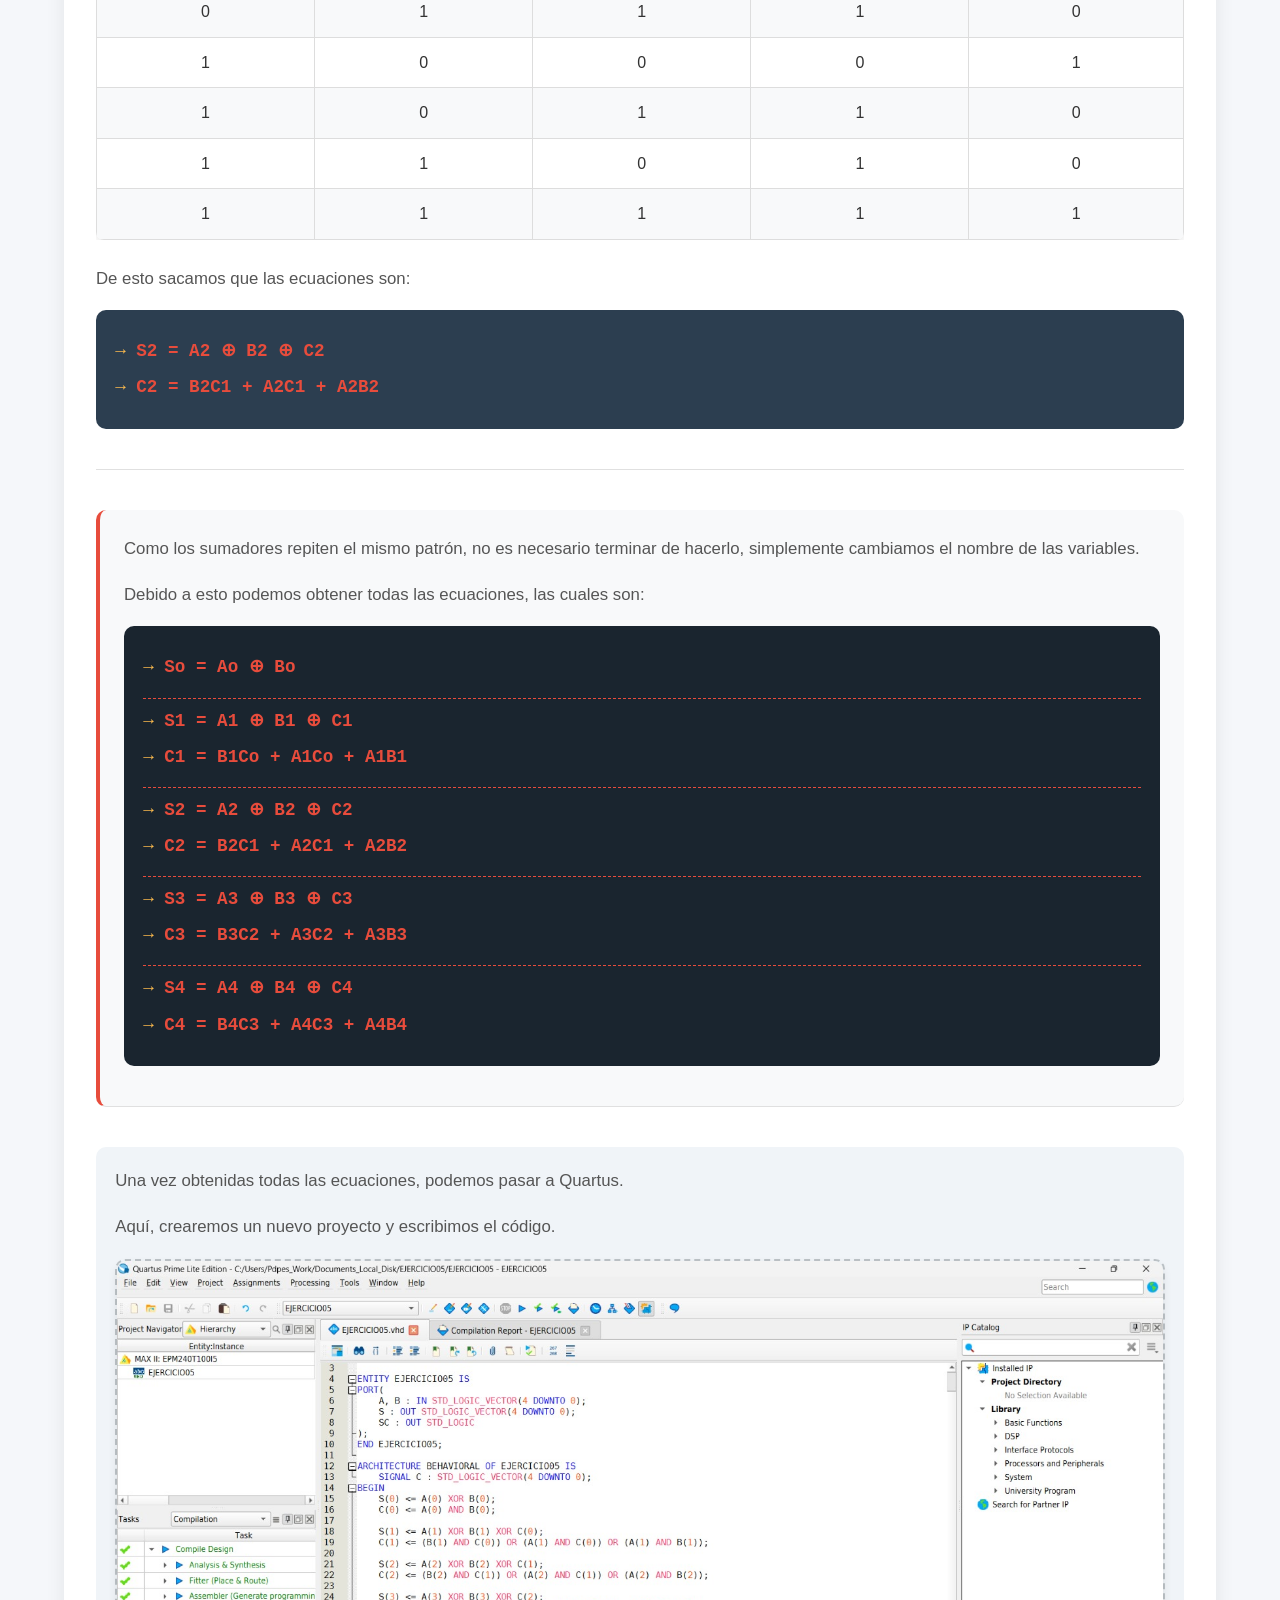
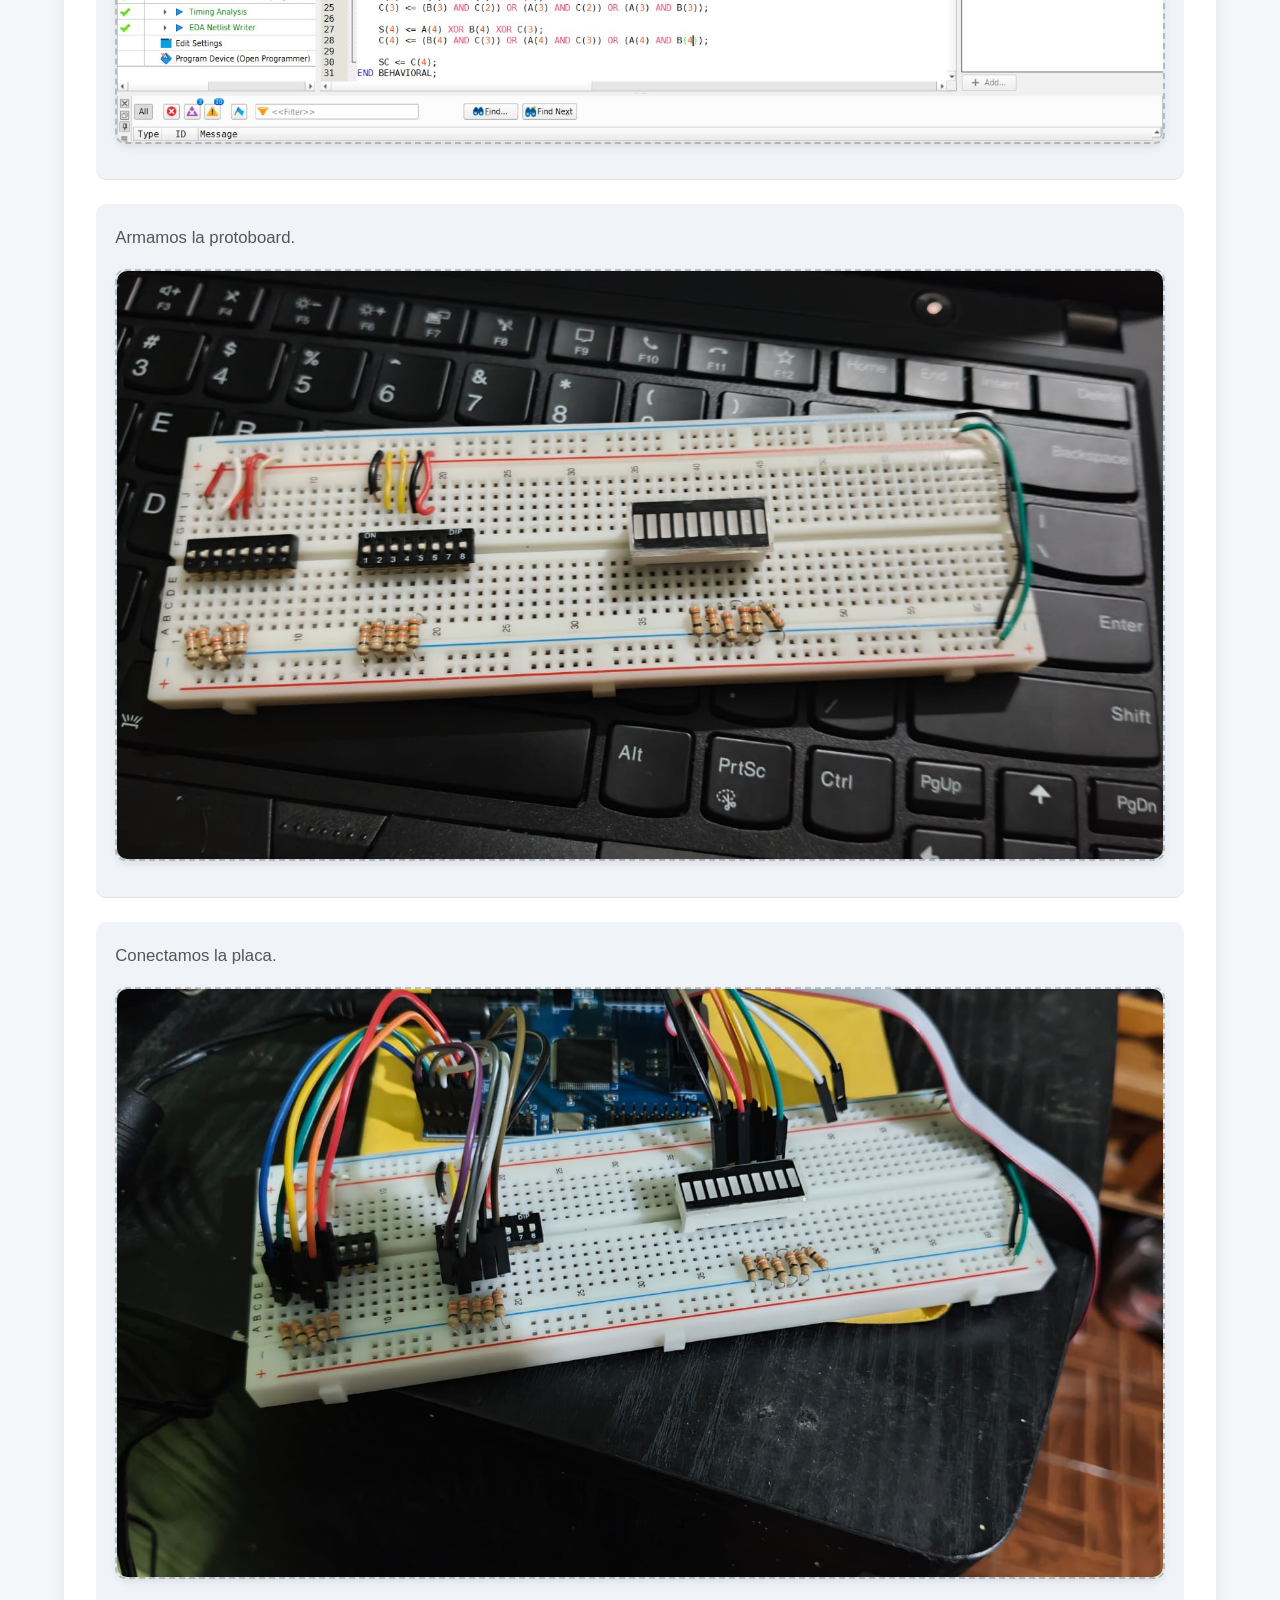
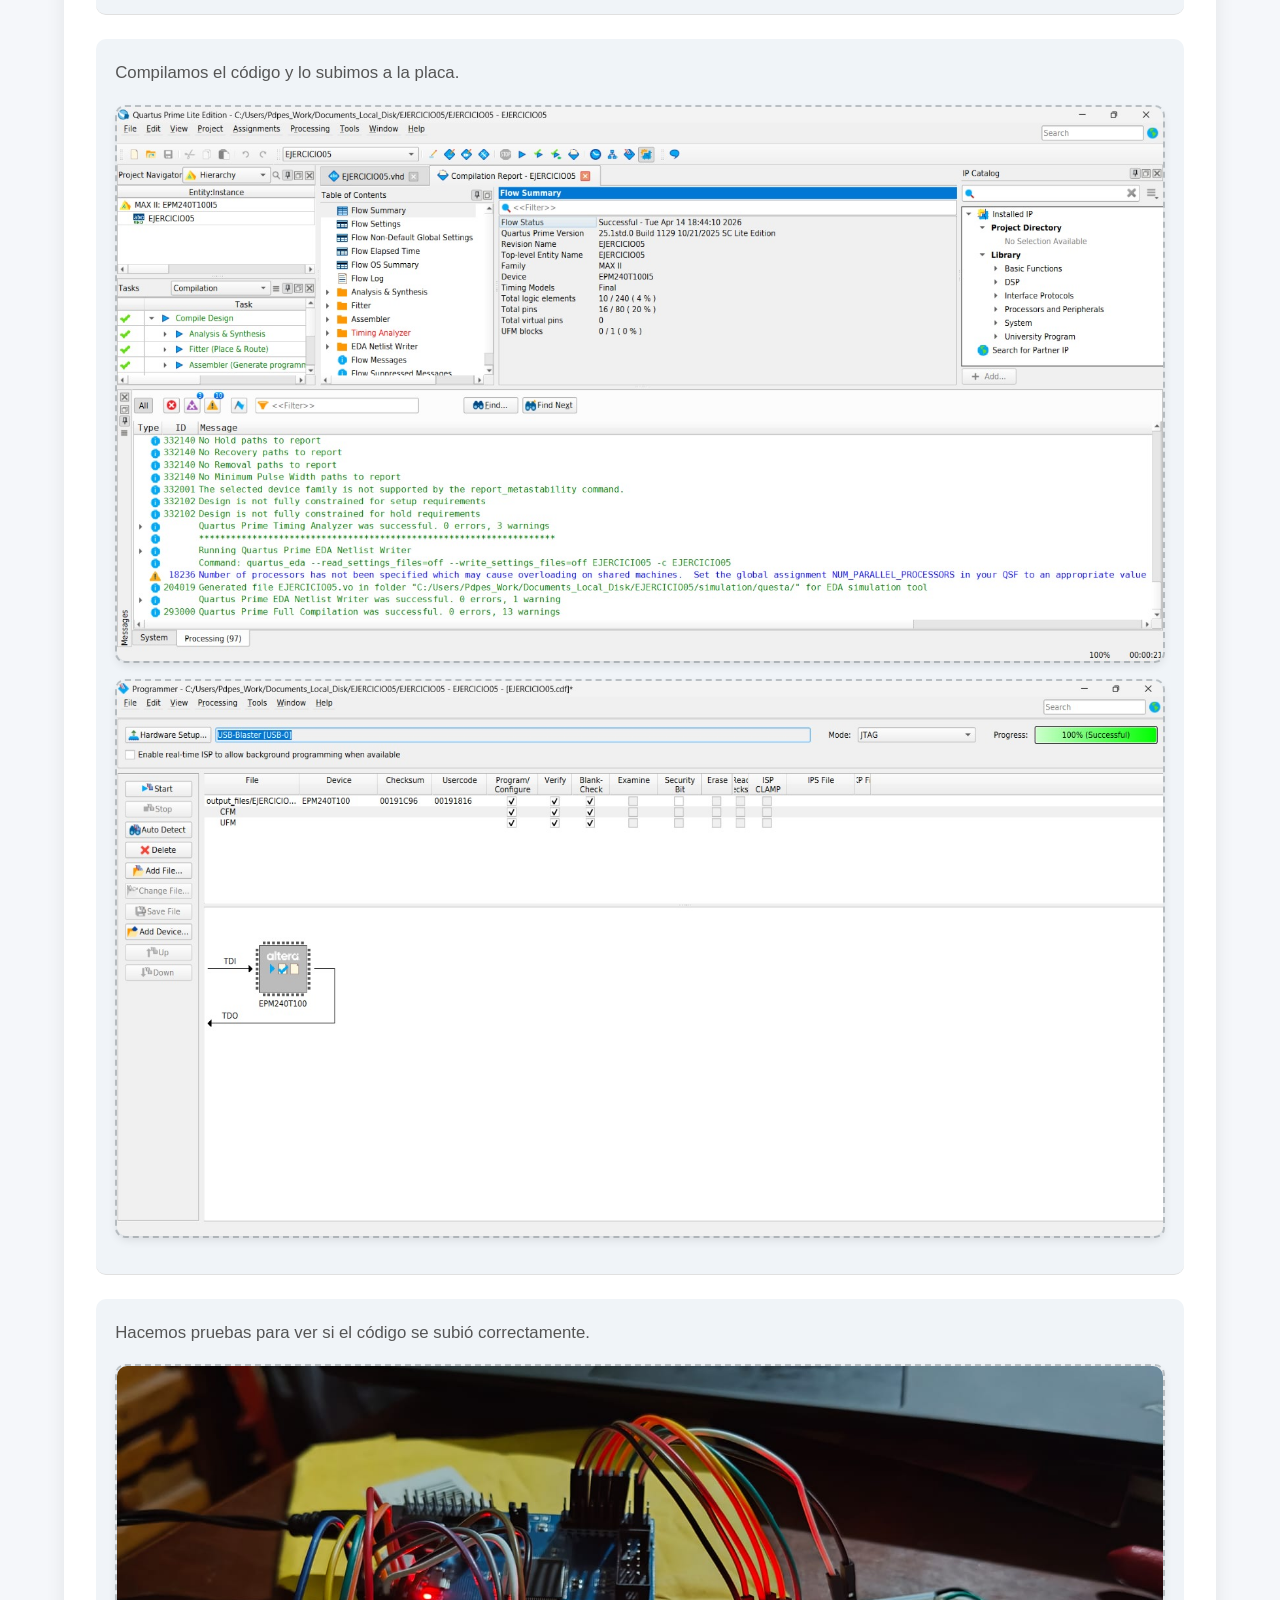
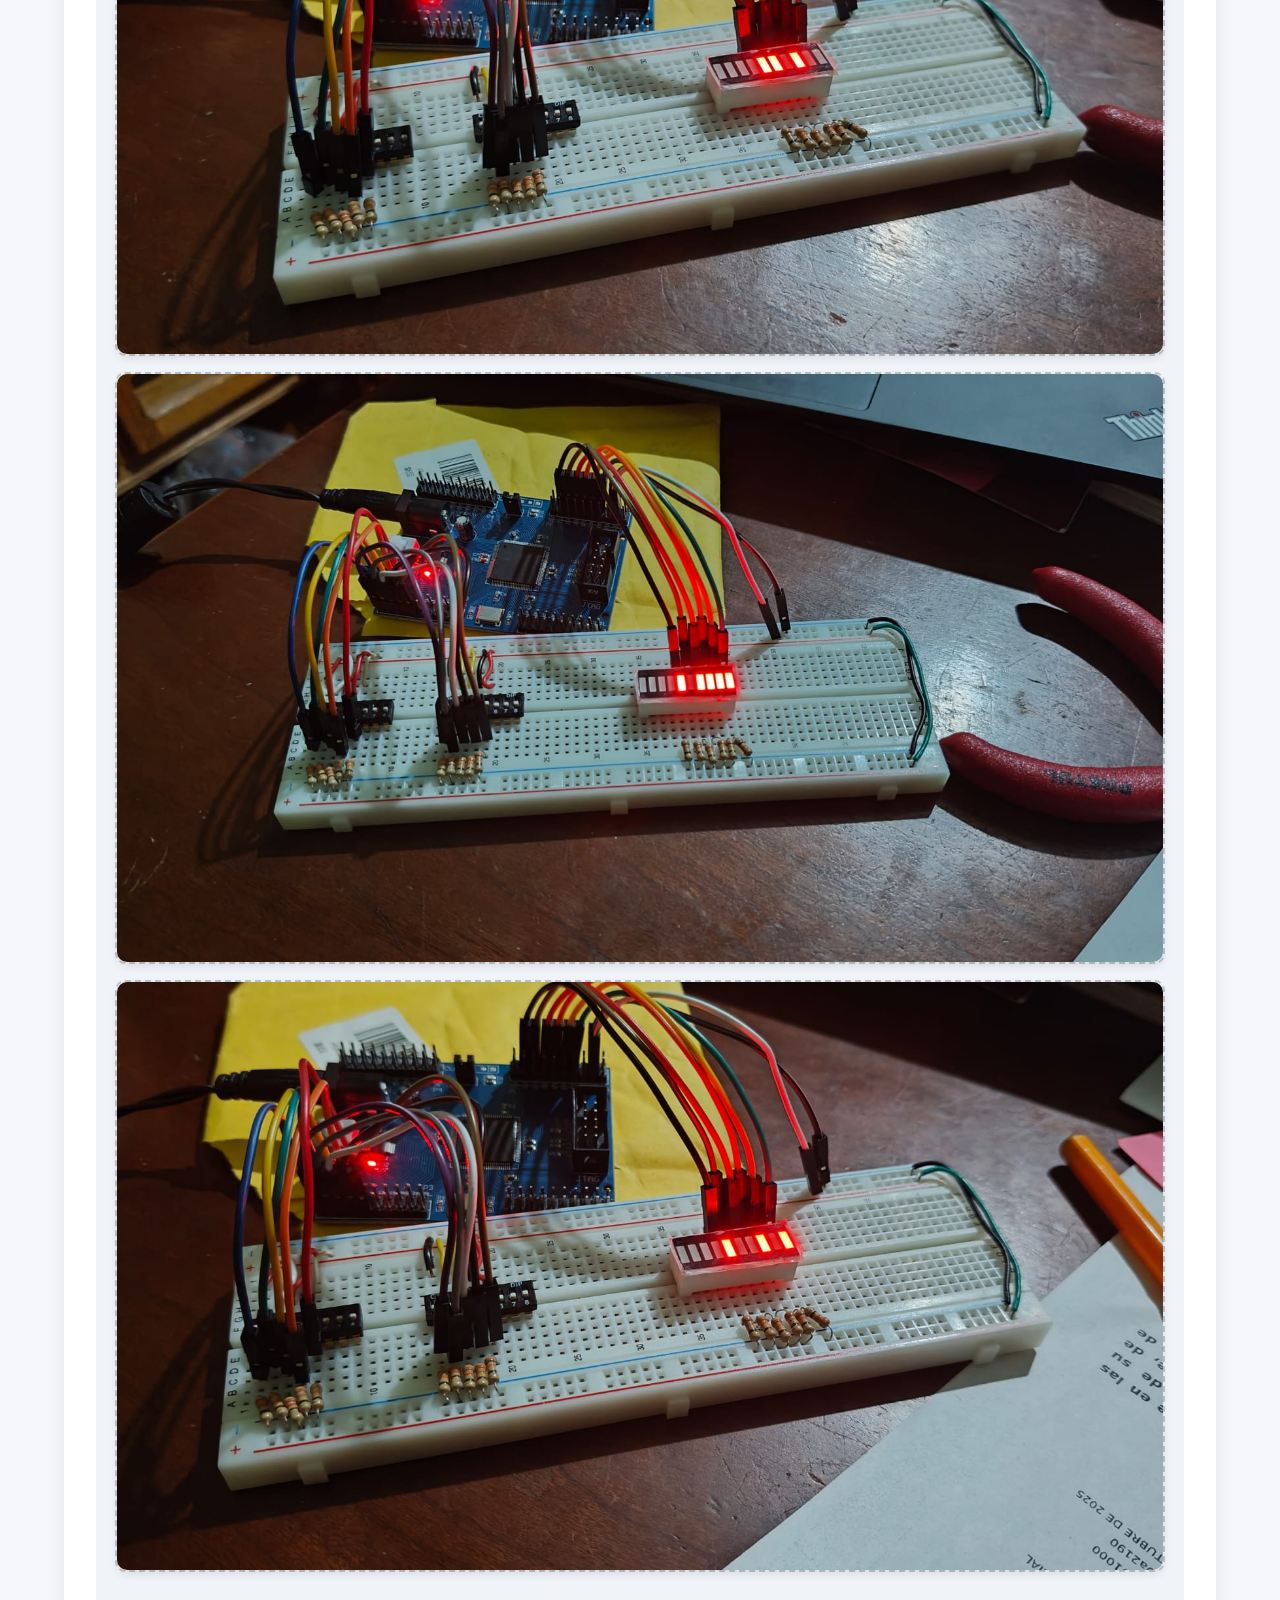
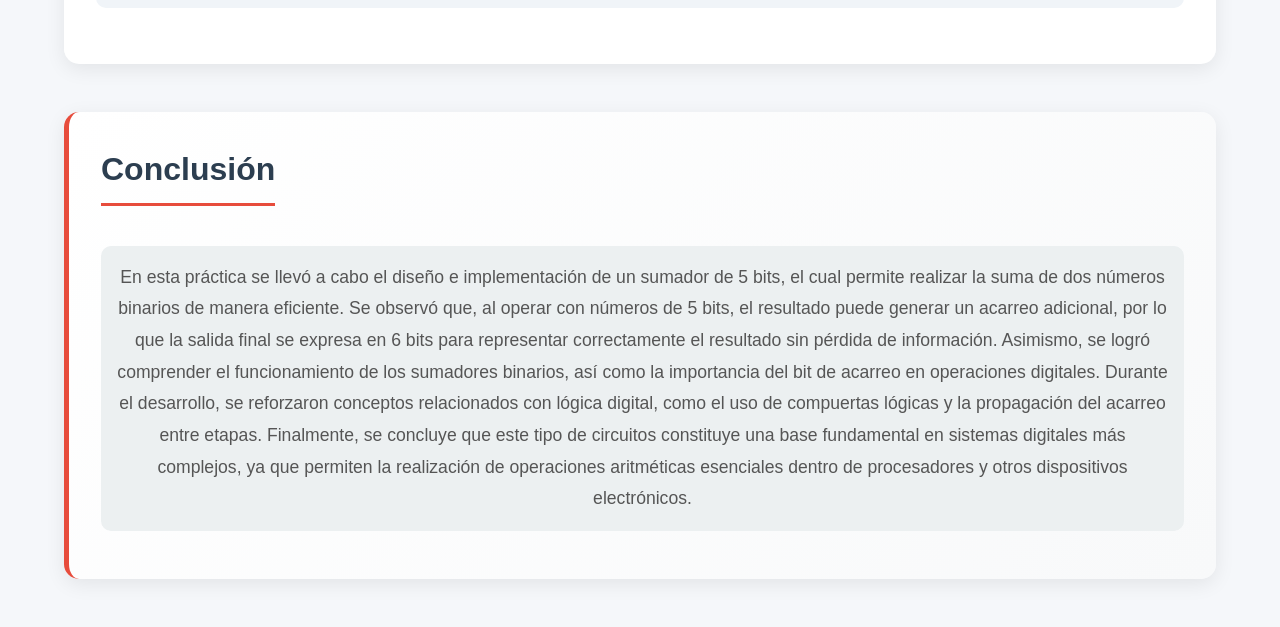
==== commit 86dce512: "Sumador binario" ====
--- a/practica.html
+++ b/practica.html
@@ -15,6 +15,7 @@
           <li class="navegacion__elemento"><a class="navegacion__enlace" href="index.html">INICIO</a></li>
           <li class="navegacion__elemento"><a class="navegacion__enlace" href="practica.html">PRÁCTICA</a></li>
           <li class="navegacion__elemento"><a class="navegacion__enlace" href="simulador.html">SIMULADOR</a></li>
+          \<li class="navegacion__elemento"><a class="navegacion__enlace" href="sumador.html">SUMADOR</a></li>
         </ul>
       </nav>
       <h1 class="encabezado__titulo">Práctica</h1>
